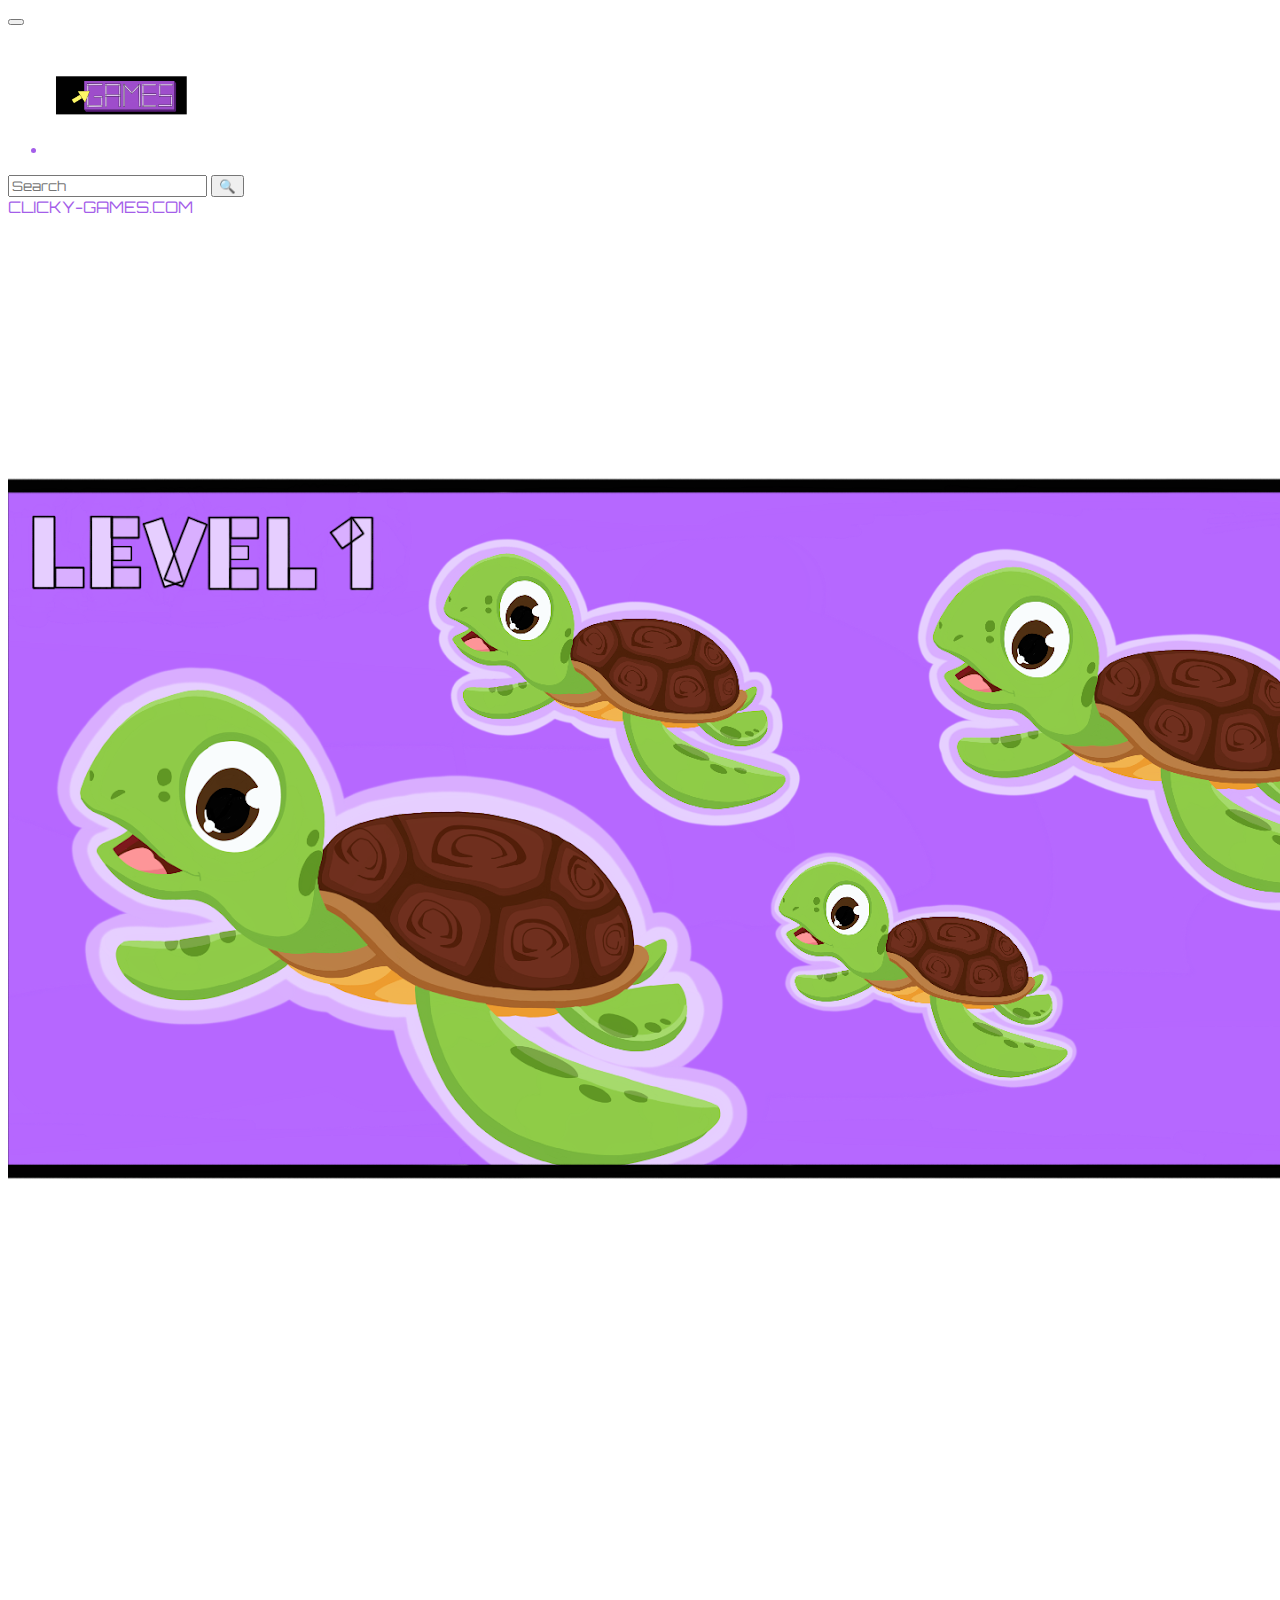
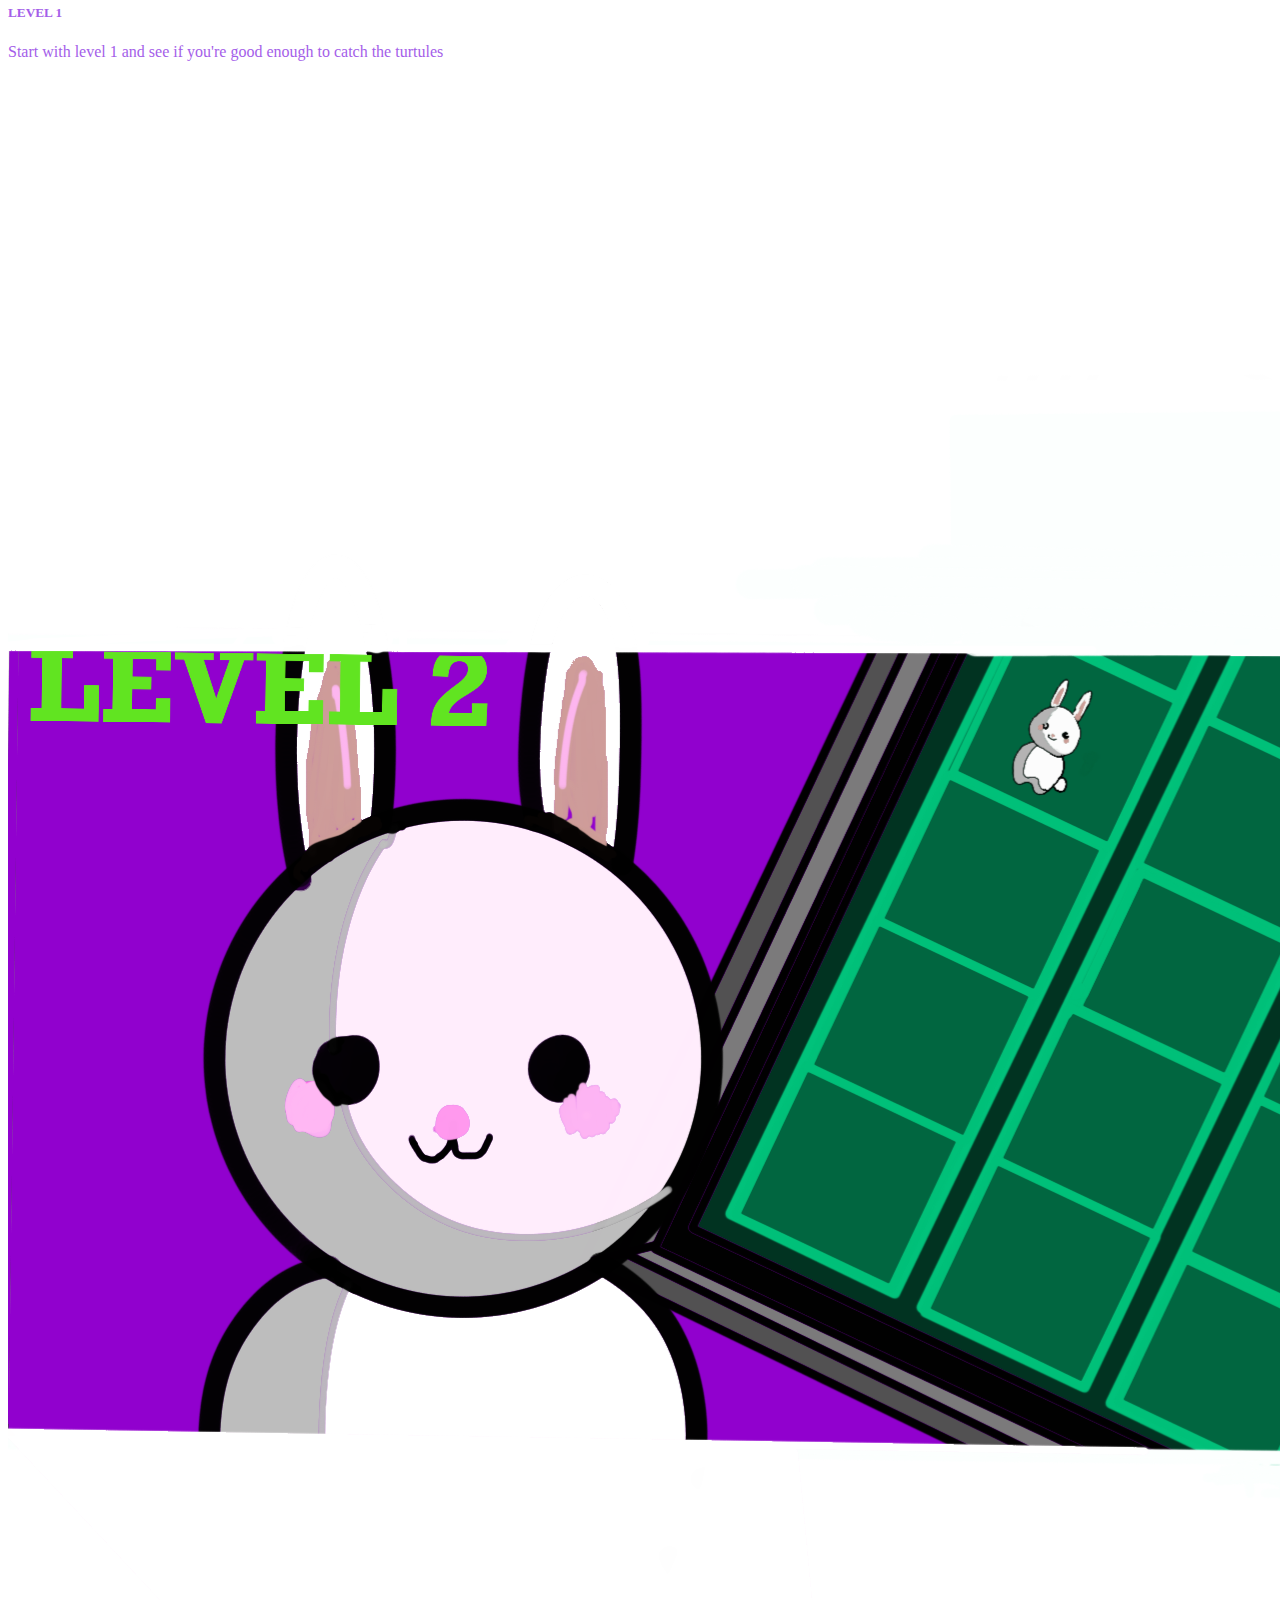
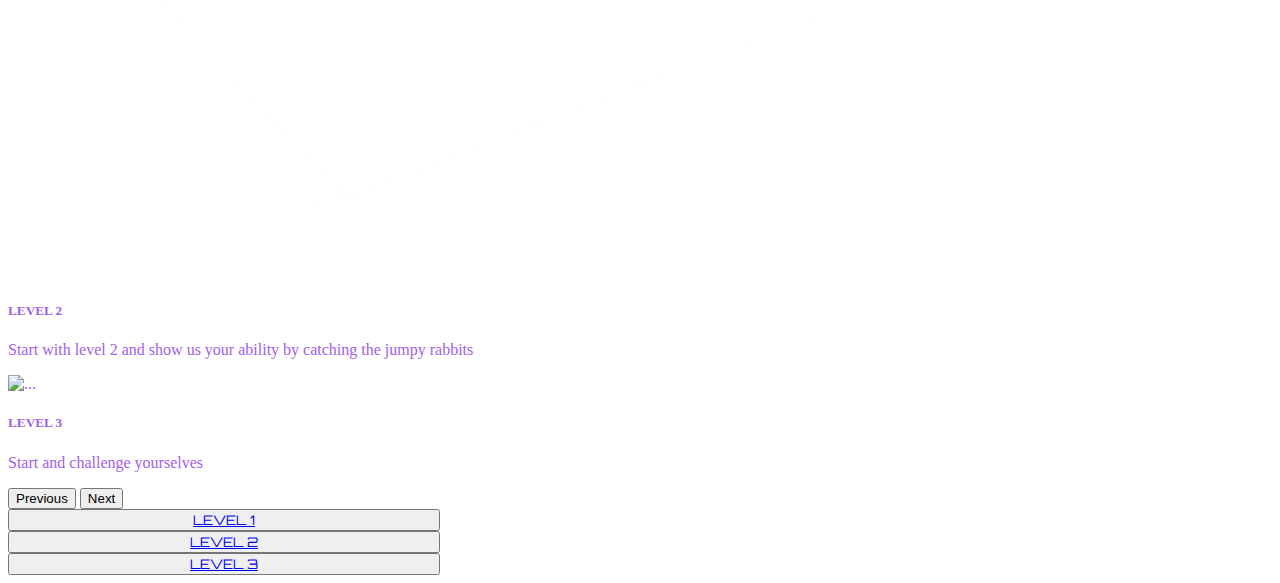
==== index.html @ beeb985d "i added some other things" ====
<!DOCTYPE html>
<html lang="en">
<head>
    <meta charset="UTF-8">
    <meta name="viewport" content="width=device-width, initial-scale=1.0">
    <title style="font-family: 'Orbitron', sans-serif;">CLICKY-GAMES.COM</title>
    <link rel="stylesheet" href="style.css">
    <link href="https://cdn.jsdelivr.net/npm/bootstrap@5.1.3/dist/css/bootstrap.min.css" rel="stylesheet" integrity="sha384-1BmE4kWBq78iYhFldvKuhfTAU6auU8tT94WrHftjDbrCEXSU1oBoqyl2QvZ6jIW3" crossorigin="anonymous">
    <link rel="stylesheet" href="https://cdn.jsdelivr.net/npm/bootstrap-icons@1.7.1/font/bootstrap-icons.css">
    <link rel="preconnect" href="https://fonts.googleapis.com">
    <link rel="preconnect" href="https://fonts.gstatic.com" crossorigin>
    <link href="https://fonts.googleapis.com/css2?family=Orbitron:wght@600&display=swap" rel="stylesheet">
</head>
<body>
    <div class="bg-purple bg-opacity-25">
        <nav class="navbar navbar-expand-lg navbar-primary bg-dark bg-opacity-50 ">
            <div class="container-fluid">
              
              <button class="navbar-toggler" type="button" data-bs-toggle="collapse" data-bs-target="#navbarSupportedContent" aria-controls="navbarSupportedContent" aria-expanded="false" aria-label="Toggle navigation">
                <span class="navbar-toggler-icon"></span>
              </button>
              <div class="collapse navbar-collapse" id="navbarSupportedContent">
                <ul class="navbar-nav me-auto mb-1 mb-lg-0">
                  <li class="nav-item" style="font-family: 'Orbitron', sans-serif;">
                    <a class="nav-link active" aria-current="page" href="#">
                      <img src="clicky-games-logo.png" class="brand-img" alt="" >
                    </a>
                  </li>
                </ul>
                <form class="d-flex">
                  <input class="form-control me-2" style="font-family: 'Orbitron', sans-serif;" type="search" placeholder="Search" aria-label="Search">
                  <button class="btn btn-outline-purple" style="font-family: 'Orbitron', sans-serif;" type="submit">🔍</button>
                </form>
              </div>
            </div>
        </nav>

        <div class="h2 text-center" style="font-family: 'Orbitron', sans-serif;">

            CLICKY-GAMES.COM
        </div>
        <div id="carouselExampleControls" class="carousel slide" data-bs-ride="carousel">
          <div class="carousel-inner">
          <div class="carousel-item active">
            <img src="level1.png" class="d-block w-100 img-fluid" alt="...">
            <div class="carousel-caption d-none d-md-block">
              <h5>LEVEL 1</h5>
              <p>Start with level 1 and see if you're good enough to catch the turtules</p>
            </div>
          </div>
          <div class="carousel-item">
            <img src="level2.png" class="d-block w-100 img-fluid" alt="...">
            <div class="carousel-caption d-none d-md-block">
              <h5>LEVEL 2</h5>
              <p>Start with level 2 and show us your ability by catching the jumpy rabbits</p>
            </div>
          </div>
          <div class="carousel-item">
            <img src="" class="d-block w-100 img-fluid" alt="...">
            <div class="carousel-caption d-none d-md-block">
              <h5>LEVEL 3</h5>
              <p>Start and challenge yourselves</p>
            </div>
          </div>
            </div>
          <button class="carousel-control-prev" type="button" data-bs-target="#carouselExampleControls" data-bs-slide="prev">
            <span class="carousel-control-prev-icon" aria-hidden="true"></span>
          <span class="visually-hidden">Previous</span>
           </button>
          <button class="carousel-control-next" type="button" data-bs-target="#carouselExampleControls" data-bs-slide="next">
          <span class="carousel-control-next-icon" aria-hidden="true"></span>
          <span class="visually-hidden">Next</span>
          </button>
         </div>
        <div class="row">
            
            <div class="col">
              <button class="btn-dark btn-opacity-25 button-start" style="width: 27rem; font-family: 'Orbitron', sans-serif;">
                <a class="text-white" href="level1.html" >
                LEVEL 1
                </a>
              </button>
            </div>  
            <div class="col">

              <button  class="btn-dark btn-opacity-25 button-center" style="width: 27rem; font-family: 'Orbitron', sans-serif;">
                <a class="text-white " href="level2.html" >
                LEVEL 2
                </a>
              </button>

            </div>
            <div class="col" >

               <button  class="btn-dark btn-opacity-25 button-end" style="width: 27rem; font-family: 'Orbitron', sans-serif;">
                <a class="text-white" href="level3.html" >
                LEVEL 3
                </a>
              </button>
            </div>

        </div>


        <script src="https://cdn.jsdelivr.net/npm/bootstrap@5.1.3/dist/js/bootstrap.bundle.min.js" integrity="sha384-ka7Sk0Gln4gmtz2MlQnikT1wXgYsOg+OMhuP+IlRH9sENBO0LRn5q+8nbTov4+1p" crossorigin="anonymous"></script>

  </div>
</body>
</html>
---- style.css ----
.brand-img{
    width: 150px;
}

.bg-purple{
    color: #A45EE9;
}

.text-purple{
    color: #3C1361;
}

.btn-purple{
    color: #bCA0DC;
}

.btn-outline-purple{
    color: #592693;
}
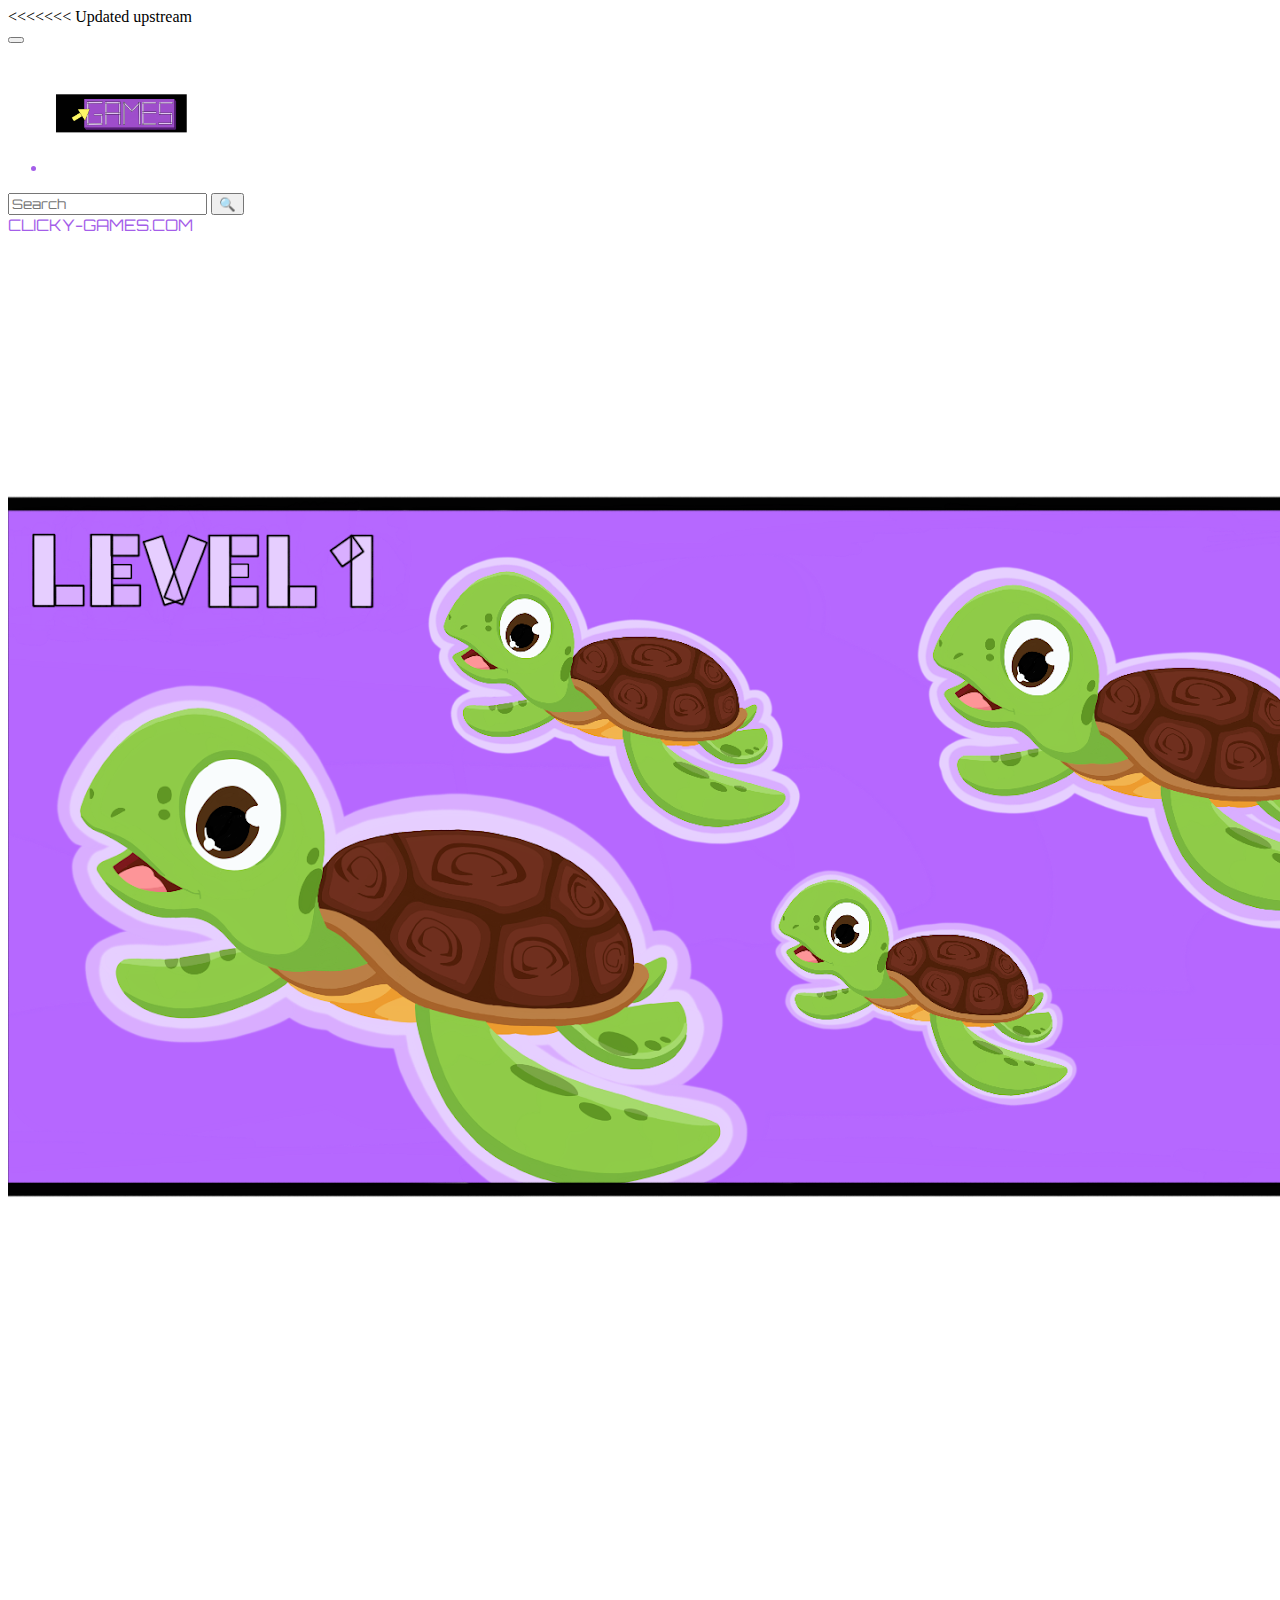
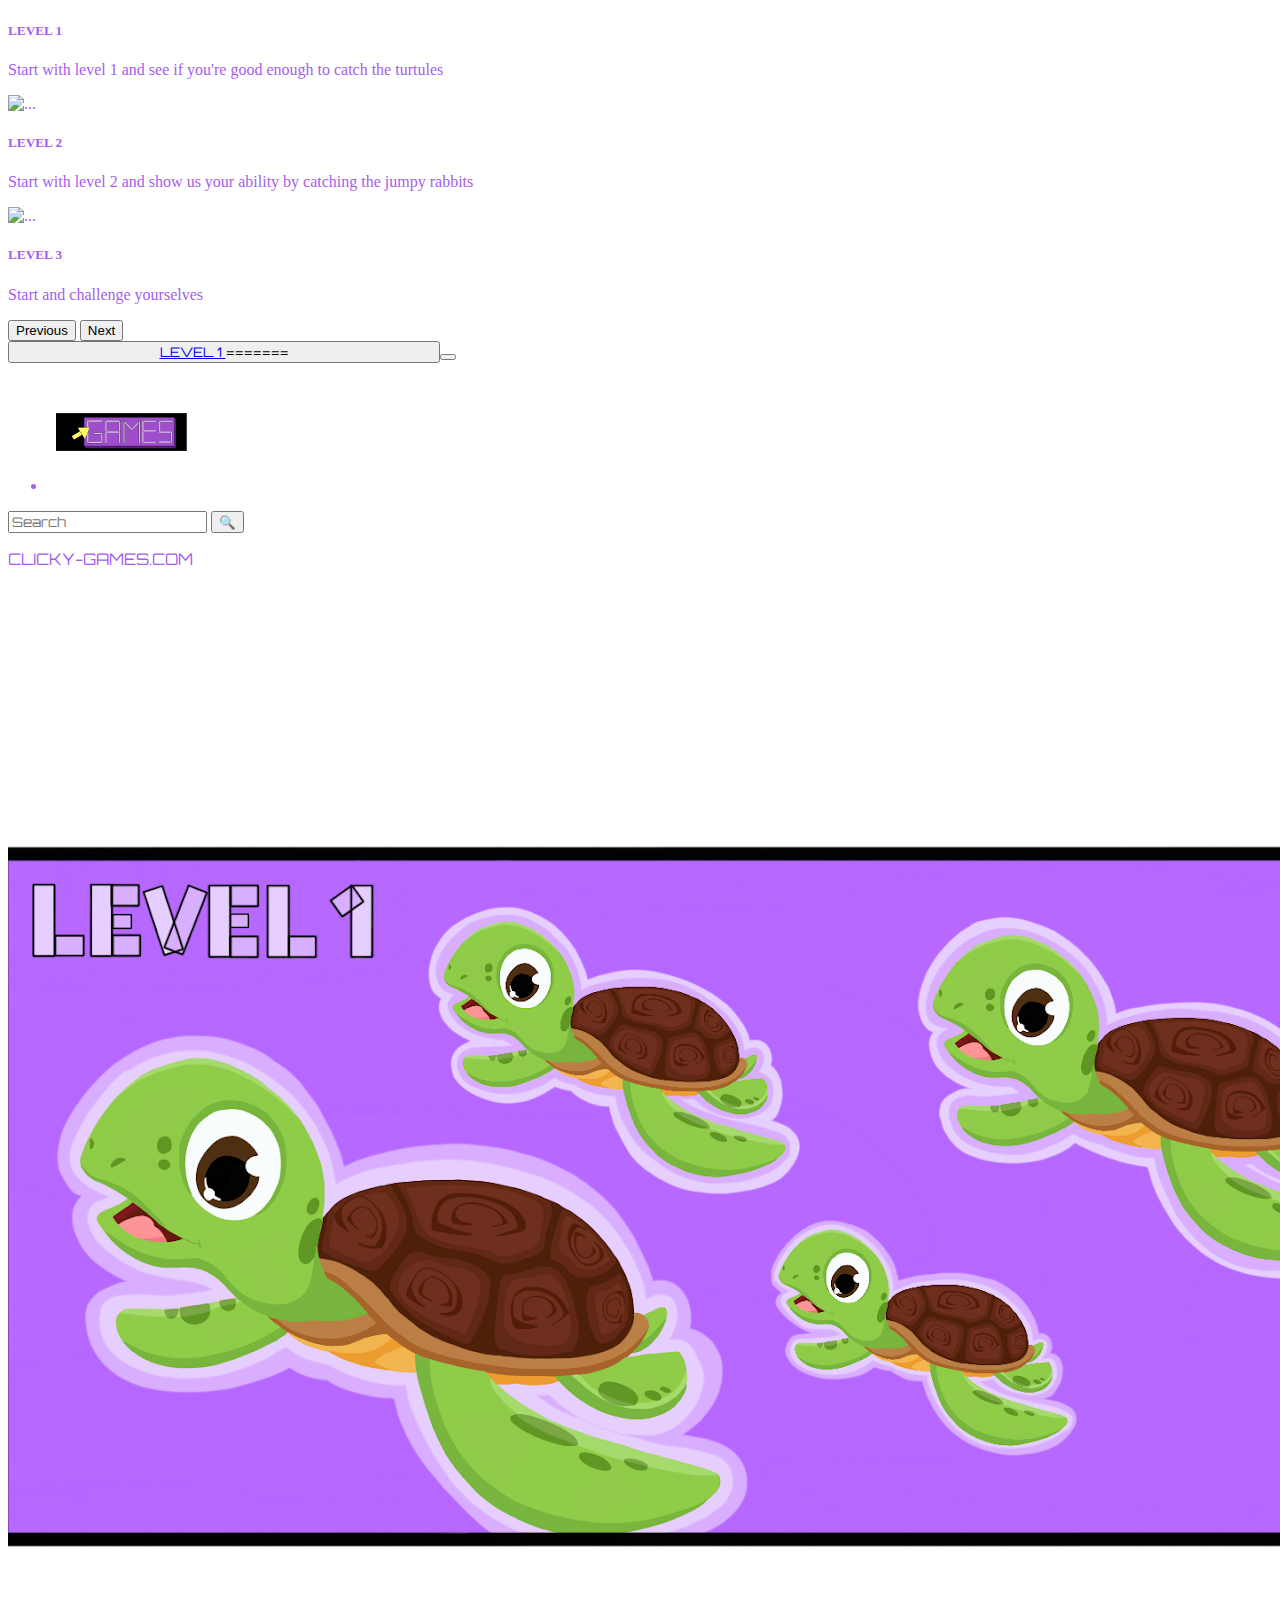
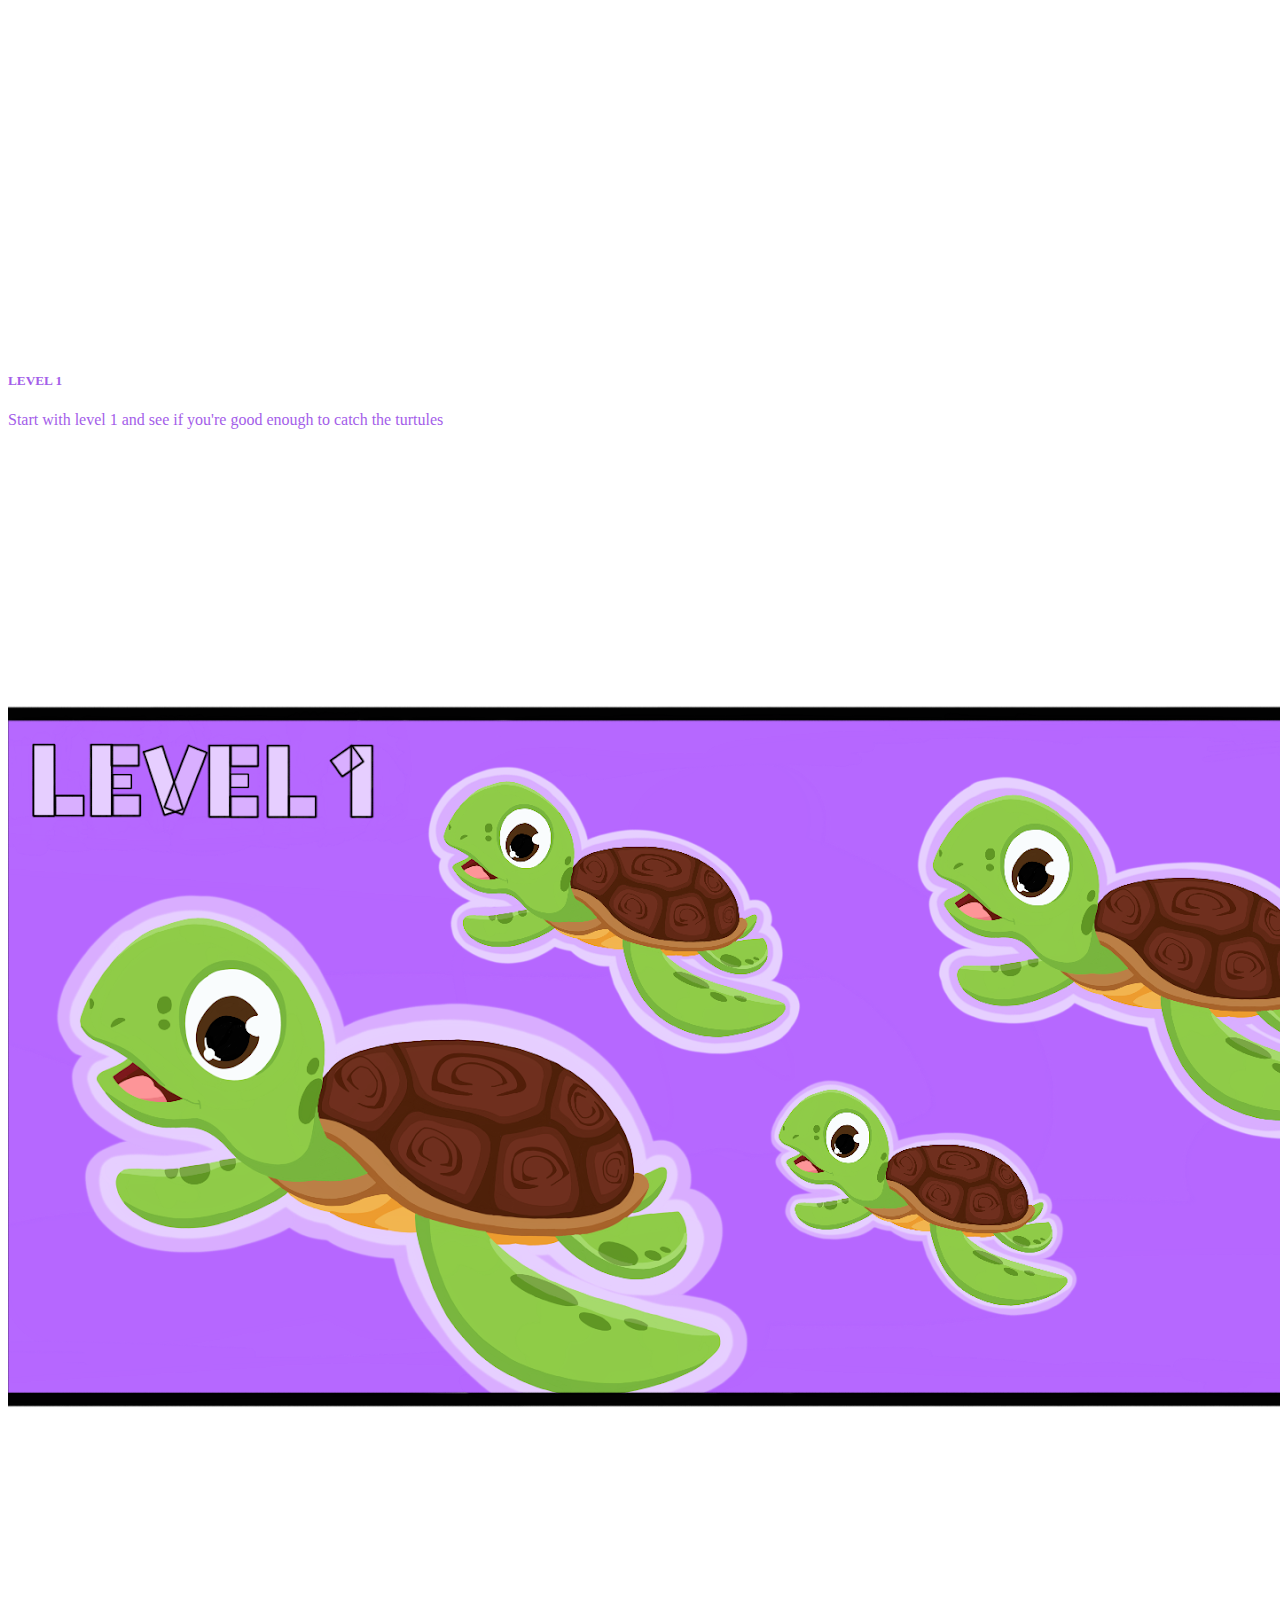
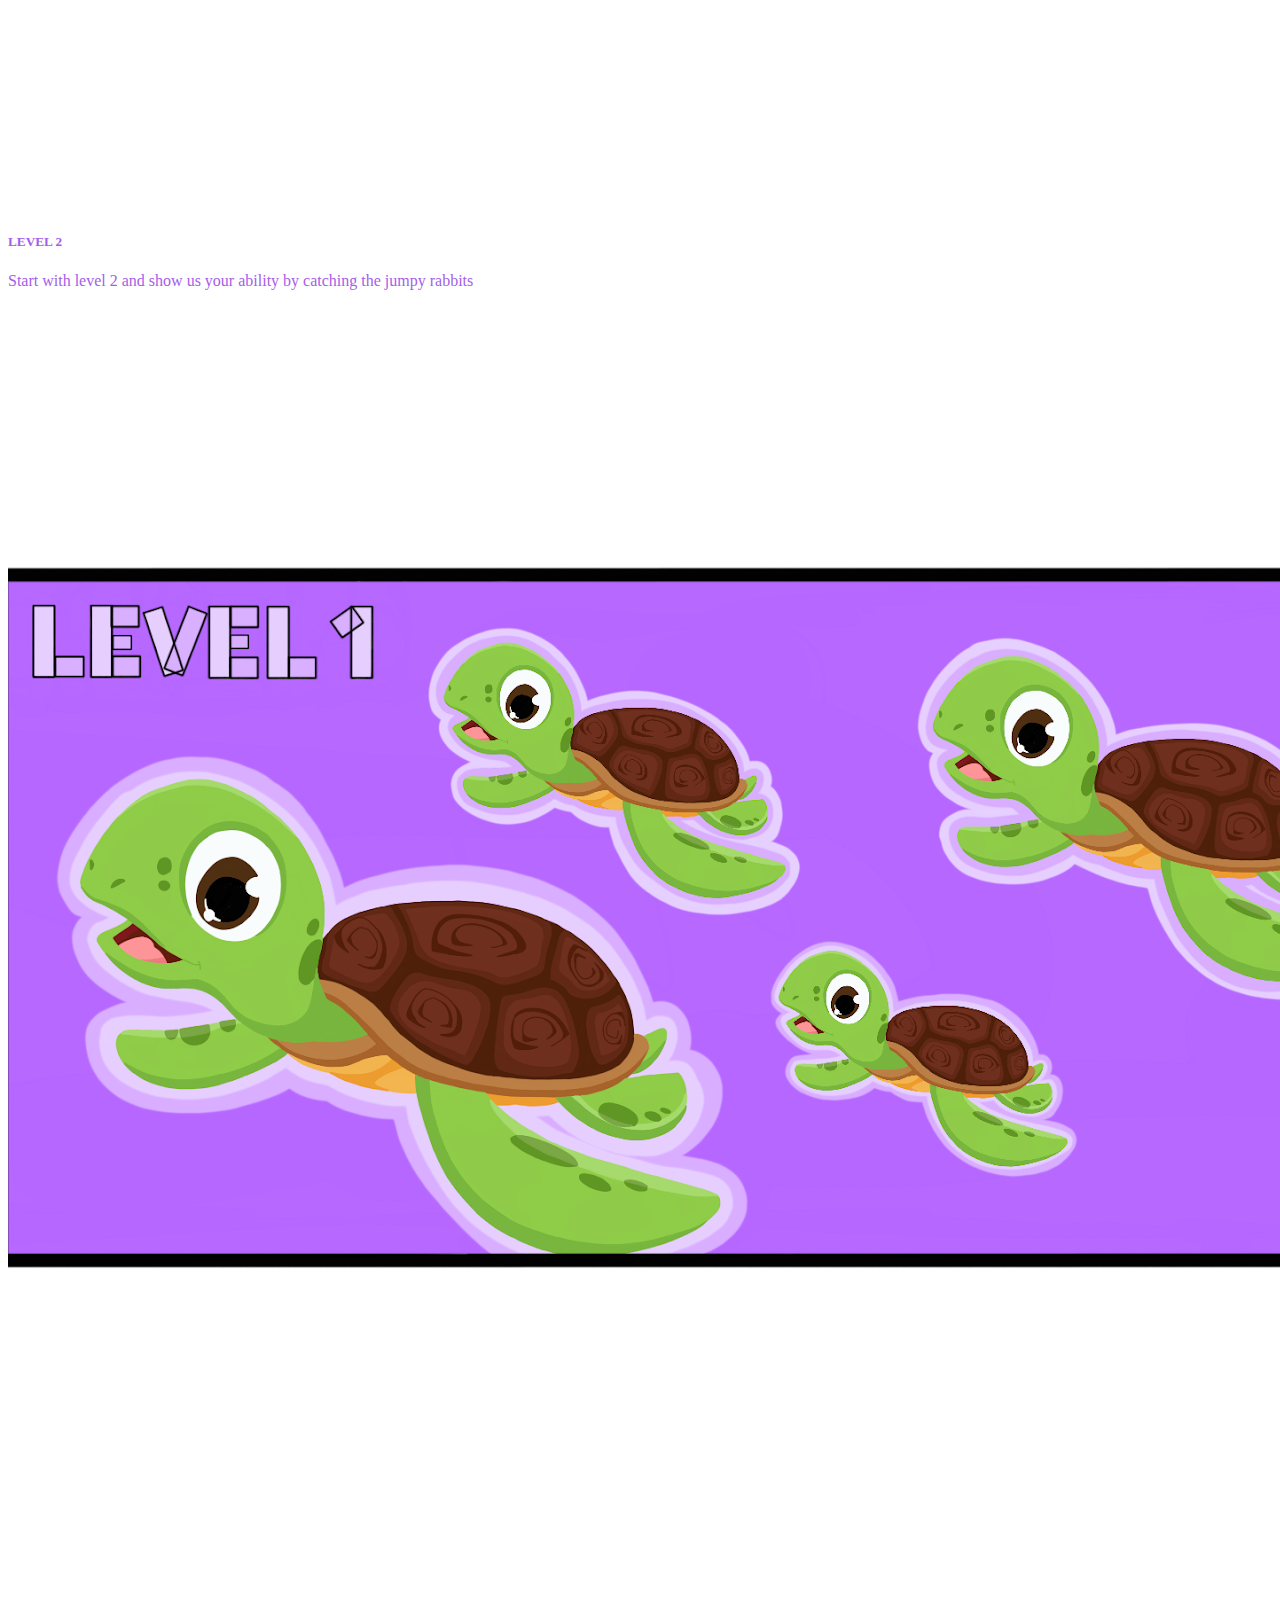
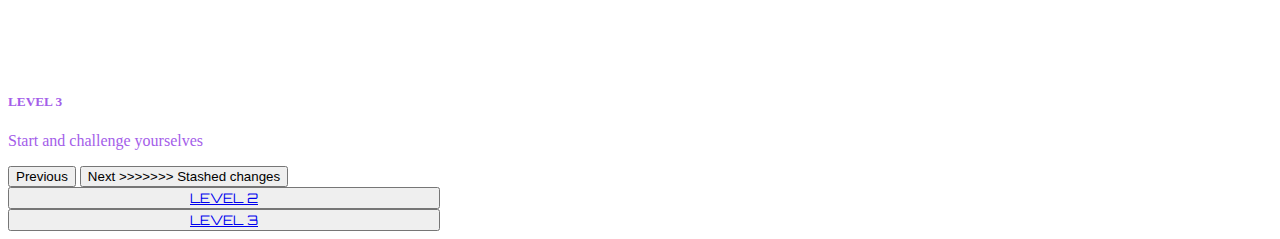
==== commit fafc83d9: "." ====
--- a/index.html
+++ b/index.html
@@ -4,14 +4,83 @@
     <meta charset="UTF-8">
     <meta name="viewport" content="width=device-width, initial-scale=1.0">
     <title style="font-family: 'Orbitron', sans-serif;">CLICKY-GAMES.COM</title>
-    <link rel="stylesheet" href="style.css">
     <link href="https://cdn.jsdelivr.net/npm/bootstrap@5.1.3/dist/css/bootstrap.min.css" rel="stylesheet" integrity="sha384-1BmE4kWBq78iYhFldvKuhfTAU6auU8tT94WrHftjDbrCEXSU1oBoqyl2QvZ6jIW3" crossorigin="anonymous">
     <link rel="stylesheet" href="https://cdn.jsdelivr.net/npm/bootstrap-icons@1.7.1/font/bootstrap-icons.css">
+    <link rel="stylesheet" href="style.css">
     <link rel="preconnect" href="https://fonts.googleapis.com">
     <link rel="preconnect" href="https://fonts.gstatic.com" crossorigin>
     <link href="https://fonts.googleapis.com/css2?family=Orbitron:wght@600&display=swap" rel="stylesheet">
 </head>
 <body>
+<<<<<<< Updated upstream
+  <div class="bg-purple bg-opacity-25">
+    <nav class="navbar navbar-expand-lg navbar-primary bg-dark bg-opacity-50 ">
+        <div class="container-fluid">
+          
+          <button class="navbar-toggler" type="button" data-bs-toggle="collapse" data-bs-target="#navbarSupportedContent" aria-controls="navbarSupportedContent" aria-expanded="false" aria-label="Toggle navigation">
+            <span class="navbar-toggler-icon"></span>
+          </button>
+          <div class="collapse navbar-collapse" id="navbarSupportedContent">
+            <ul class="navbar-nav me-auto mb-1 mb-lg-0">
+              <li class="nav-item" style="font-family: 'Orbitron', sans-serif;">
+                <a class="nav-link active" aria-current="page" href="#">
+                  <img src="clicky-games-logo.png" class="brand-img" alt="" >
+                </a>
+              </li>
+            </ul>
+            <form class="d-flex">
+              <input class="form-control me-2" style="font-family: 'Orbitron', sans-serif;" type="search" placeholder="Search" aria-label="Search">
+              <button class="btn btn-outline-purple" style="font-family: 'Orbitron', sans-serif;" type="submit">🔍</button>
+            </form>
+          </div>
+        </div>
+    </nav>
+
+    <div class="h2 text-center" style="font-family: 'Orbitron', sans-serif;">
+
+        CLICKY-GAMES.COM
+    </div>
+    <div id="carouselExampleControls" class="carousel slide" data-bs-ride="carousel">
+      <div class="carousel-inner">
+      <div class="carousel-item active">
+        <img src="level1.png" class="d-block w-100 img-fluid" alt="...">
+        <div class="carousel-caption d-none d-md-block">
+          <h5>LEVEL 1</h5>
+          <p>Start with level 1 and see if you're good enough to catch the turtules</p>
+        </div>
+      </div>
+      <div class="carousel-item">
+        <img src="level2.png" class="d-block w-100 img-fluid" alt="...">
+        <div class="carousel-caption d-none d-md-block">
+          <h5>LEVEL 2</h5>
+          <p>Start with level 2 and show us your ability by catching the jumpy rabbits</p>
+        </div>
+      </div>
+      <div class="carousel-item">
+        <img src="" class="d-block w-100 img-fluid" alt="...">
+        <div class="carousel-caption d-none d-md-block">
+          <h5>LEVEL 3</h5>
+          <p>Start and challenge yourselves</p>
+        </div>
+      </div>
+        </div>
+      <button class="carousel-control-prev" type="button" data-bs-target="#carouselExampleControls" data-bs-slide="prev">
+        <span class="carousel-control-prev-icon" aria-hidden="true"></span>
+      <span class="visually-hidden">Previous</span>
+       </button>
+      <button class="carousel-control-next" type="button" data-bs-target="#carouselExampleControls" data-bs-slide="next">
+      <span class="carousel-control-next-icon" aria-hidden="true"></span>
+      <span class="visually-hidden">Next</span>
+      </button>
+     </div>
+    <div class="row">
+        
+        <div class="col">
+          <button class="btn-dark btn-opacity-25 button-start" style="width: 27rem; font-family: 'Orbitron', sans-serif;">
+            <a class="text-white" href="level1.html" >
+            LEVEL 1
+            </a>
+=======
     <div class="bg-purple bg-opacity-25">
         <nav class="navbar navbar-expand-lg navbar-primary bg-dark bg-opacity-50 ">
             <div class="container-fluid">
@@ -34,11 +103,7 @@
               </div>
             </div>
         </nav>
-
-        <div class="h2 text-center" style="font-family: 'Orbitron', sans-serif;">
-
-            CLICKY-GAMES.COM
-        </div>
+        <p class="fs-1 text-center" style="font-family: 'Orbitron', sans-serif;"> CLICKY-GAMES.COM</p>
         <div id="carouselExampleControls" class="carousel slide" data-bs-ride="carousel">
           <div class="carousel-inner">
           <div class="carousel-item active">
@@ -49,14 +114,14 @@
             </div>
           </div>
           <div class="carousel-item">
-            <img src="level2.png" class="d-block w-100 img-fluid" alt="...">
+            <img src="level1.png" class="d-block w-100 img-fluid" alt="...">
             <div class="carousel-caption d-none d-md-block">
               <h5>LEVEL 2</h5>
               <p>Start with level 2 and show us your ability by catching the jumpy rabbits</p>
             </div>
           </div>
           <div class="carousel-item">
-            <img src="" class="d-block w-100 img-fluid" alt="...">
+            <img src="level1.png" class="d-block w-100 img-fluid" alt="...">
             <div class="carousel-caption d-none d-md-block">
               <h5>LEVEL 3</h5>
               <p>Start and challenge yourselves</p>
@@ -70,36 +135,28 @@
           <button class="carousel-control-next" type="button" data-bs-target="#carouselExampleControls" data-bs-slide="next">
           <span class="carousel-control-next-icon" aria-hidden="true"></span>
           <span class="visually-hidden">Next</span>
+>>>>>>> Stashed changes
           </button>
-         </div>
-        <div class="row">
-            
-            <div class="col">
-              <button class="btn-dark btn-opacity-25 button-start" style="width: 27rem; font-family: 'Orbitron', sans-serif;">
-                <a class="text-white" href="level1.html" >
-                LEVEL 1
-                </a>
-              </button>
-            </div>  
-            <div class="col">
+        </div>  
+        <div class="col">
 
-              <button  class="btn-dark btn-opacity-25 button-center" style="width: 27rem; font-family: 'Orbitron', sans-serif;">
-                <a class="text-white " href="level2.html" >
-                LEVEL 2
-                </a>
-              </button>
-
-            </div>
-            <div class="col" >
-
-               <button  class="btn-dark btn-opacity-25 button-end" style="width: 27rem; font-family: 'Orbitron', sans-serif;">
-                <a class="text-white" href="level3.html" >
-                LEVEL 3
-                </a>
-              </button>
-            </div>
+          <button  class="btn-dark btn-opacity-25 button-center" style="width: 27rem; font-family: 'Orbitron', sans-serif;">
+            <a class="text-white " href="level2.html" >
+            LEVEL 2
+            </a>
+          </button>
 
         </div>
+        <div class="col" >
+
+           <button  class="btn-dark btn-opacity-25 button-end" style="width: 27rem; font-family: 'Orbitron', sans-serif;">
+            <a class="text-white" href="level3.html" >
+            LEVEL 3
+            </a>
+          </button>
+        </div>
+
+    </div>
 
 
         <script src="https://cdn.jsdelivr.net/npm/bootstrap@5.1.3/dist/js/bootstrap.bundle.min.js" integrity="sha384-ka7Sk0Gln4gmtz2MlQnikT1wXgYsOg+OMhuP+IlRH9sENBO0LRn5q+8nbTov4+1p" crossorigin="anonymous"></script>
--- a/style.css
+++ b/style.css
@@ -16,4 +16,4 @@
 
 .btn-outline-purple{
     color: #592693;
-}+}
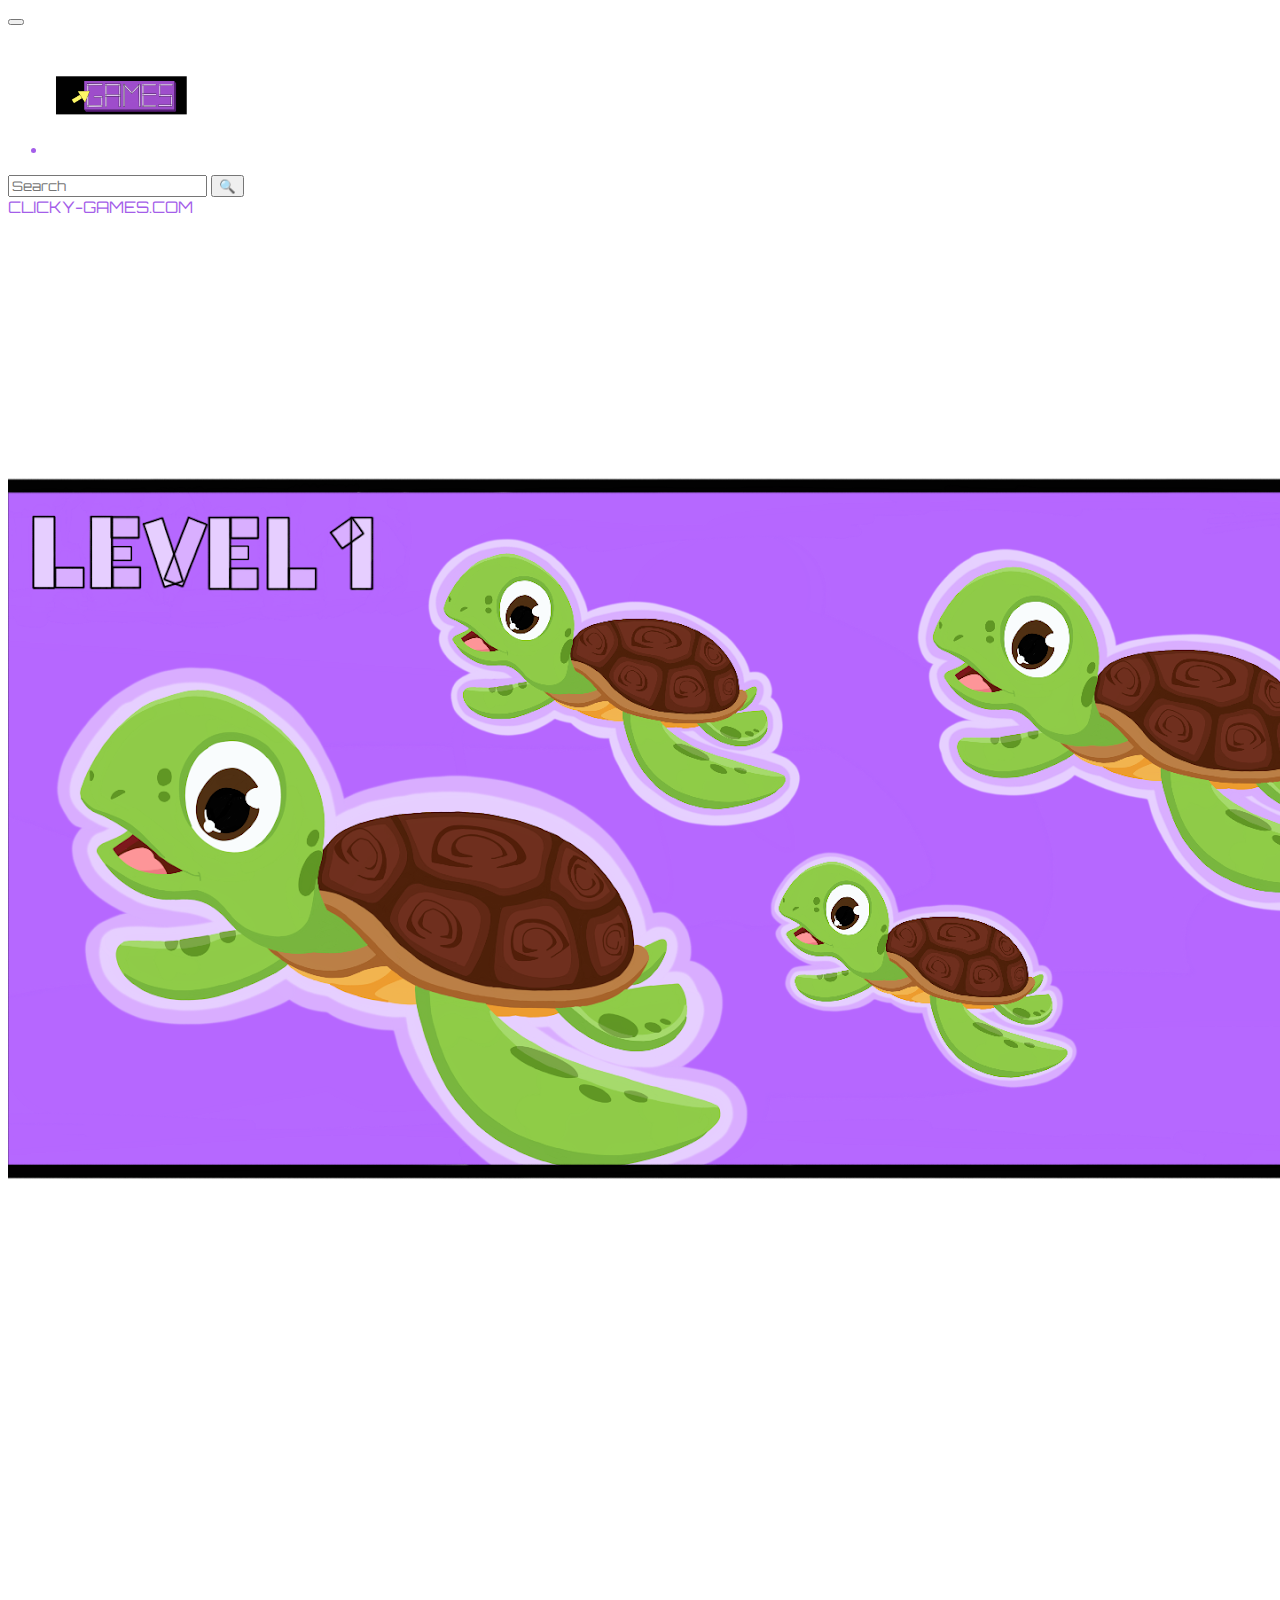
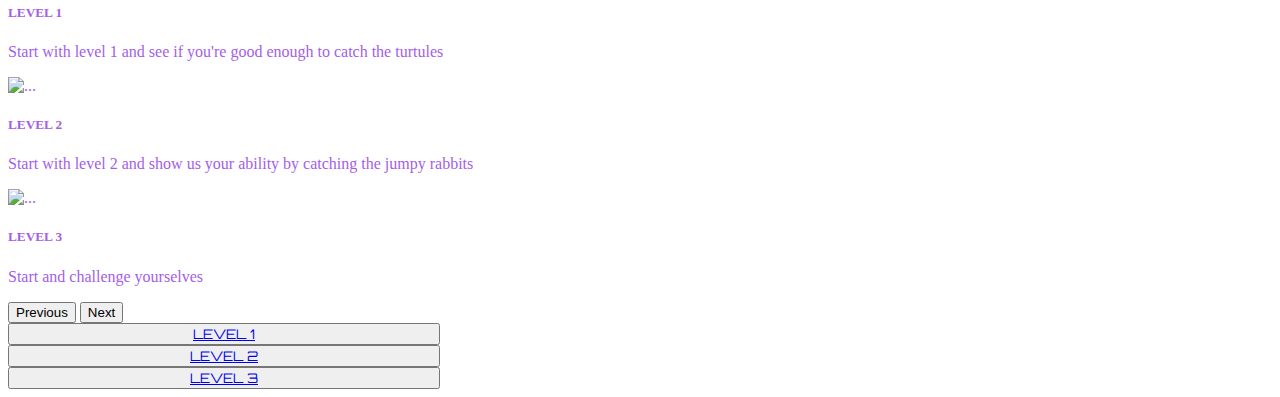
==== commit 4dc0dba8: "." ====
--- a/index.html
+++ b/index.html
@@ -12,7 +12,6 @@
     <link href="https://fonts.googleapis.com/css2?family=Orbitron:wght@600&display=swap" rel="stylesheet">
 </head>
 <body>
-<<<<<<< Updated upstream
   <div class="bg-purple bg-opacity-25">
     <nav class="navbar navbar-expand-lg navbar-primary bg-dark bg-opacity-50 ">
         <div class="container-fluid">
@@ -80,62 +79,6 @@
             <a class="text-white" href="level1.html" >
             LEVEL 1
             </a>
-=======
-    <div class="bg-purple bg-opacity-25">
-        <nav class="navbar navbar-expand-lg navbar-primary bg-dark bg-opacity-50 ">
-            <div class="container-fluid">
-              
-              <button class="navbar-toggler" type="button" data-bs-toggle="collapse" data-bs-target="#navbarSupportedContent" aria-controls="navbarSupportedContent" aria-expanded="false" aria-label="Toggle navigation">
-                <span class="navbar-toggler-icon"></span>
-              </button>
-              <div class="collapse navbar-collapse" id="navbarSupportedContent">
-                <ul class="navbar-nav me-auto mb-1 mb-lg-0">
-                  <li class="nav-item" style="font-family: 'Orbitron', sans-serif;">
-                    <a class="nav-link active" aria-current="page" href="#">
-                      <img src="clicky-games-logo.png" class="brand-img" alt="" >
-                    </a>
-                  </li>
-                </ul>
-                <form class="d-flex">
-                  <input class="form-control me-2" style="font-family: 'Orbitron', sans-serif;" type="search" placeholder="Search" aria-label="Search">
-                  <button class="btn btn-outline-purple" style="font-family: 'Orbitron', sans-serif;" type="submit">🔍</button>
-                </form>
-              </div>
-            </div>
-        </nav>
-        <p class="fs-1 text-center" style="font-family: 'Orbitron', sans-serif;"> CLICKY-GAMES.COM</p>
-        <div id="carouselExampleControls" class="carousel slide" data-bs-ride="carousel">
-          <div class="carousel-inner">
-          <div class="carousel-item active">
-            <img src="level1.png" class="d-block w-100 img-fluid" alt="...">
-            <div class="carousel-caption d-none d-md-block">
-              <h5>LEVEL 1</h5>
-              <p>Start with level 1 and see if you're good enough to catch the turtules</p>
-            </div>
-          </div>
-          <div class="carousel-item">
-            <img src="level1.png" class="d-block w-100 img-fluid" alt="...">
-            <div class="carousel-caption d-none d-md-block">
-              <h5>LEVEL 2</h5>
-              <p>Start with level 2 and show us your ability by catching the jumpy rabbits</p>
-            </div>
-          </div>
-          <div class="carousel-item">
-            <img src="level1.png" class="d-block w-100 img-fluid" alt="...">
-            <div class="carousel-caption d-none d-md-block">
-              <h5>LEVEL 3</h5>
-              <p>Start and challenge yourselves</p>
-            </div>
-          </div>
-            </div>
-          <button class="carousel-control-prev" type="button" data-bs-target="#carouselExampleControls" data-bs-slide="prev">
-            <span class="carousel-control-prev-icon" aria-hidden="true"></span>
-          <span class="visually-hidden">Previous</span>
-           </button>
-          <button class="carousel-control-next" type="button" data-bs-target="#carouselExampleControls" data-bs-slide="next">
-          <span class="carousel-control-next-icon" aria-hidden="true"></span>
-          <span class="visually-hidden">Next</span>
->>>>>>> Stashed changes
           </button>
         </div>  
         <div class="col">
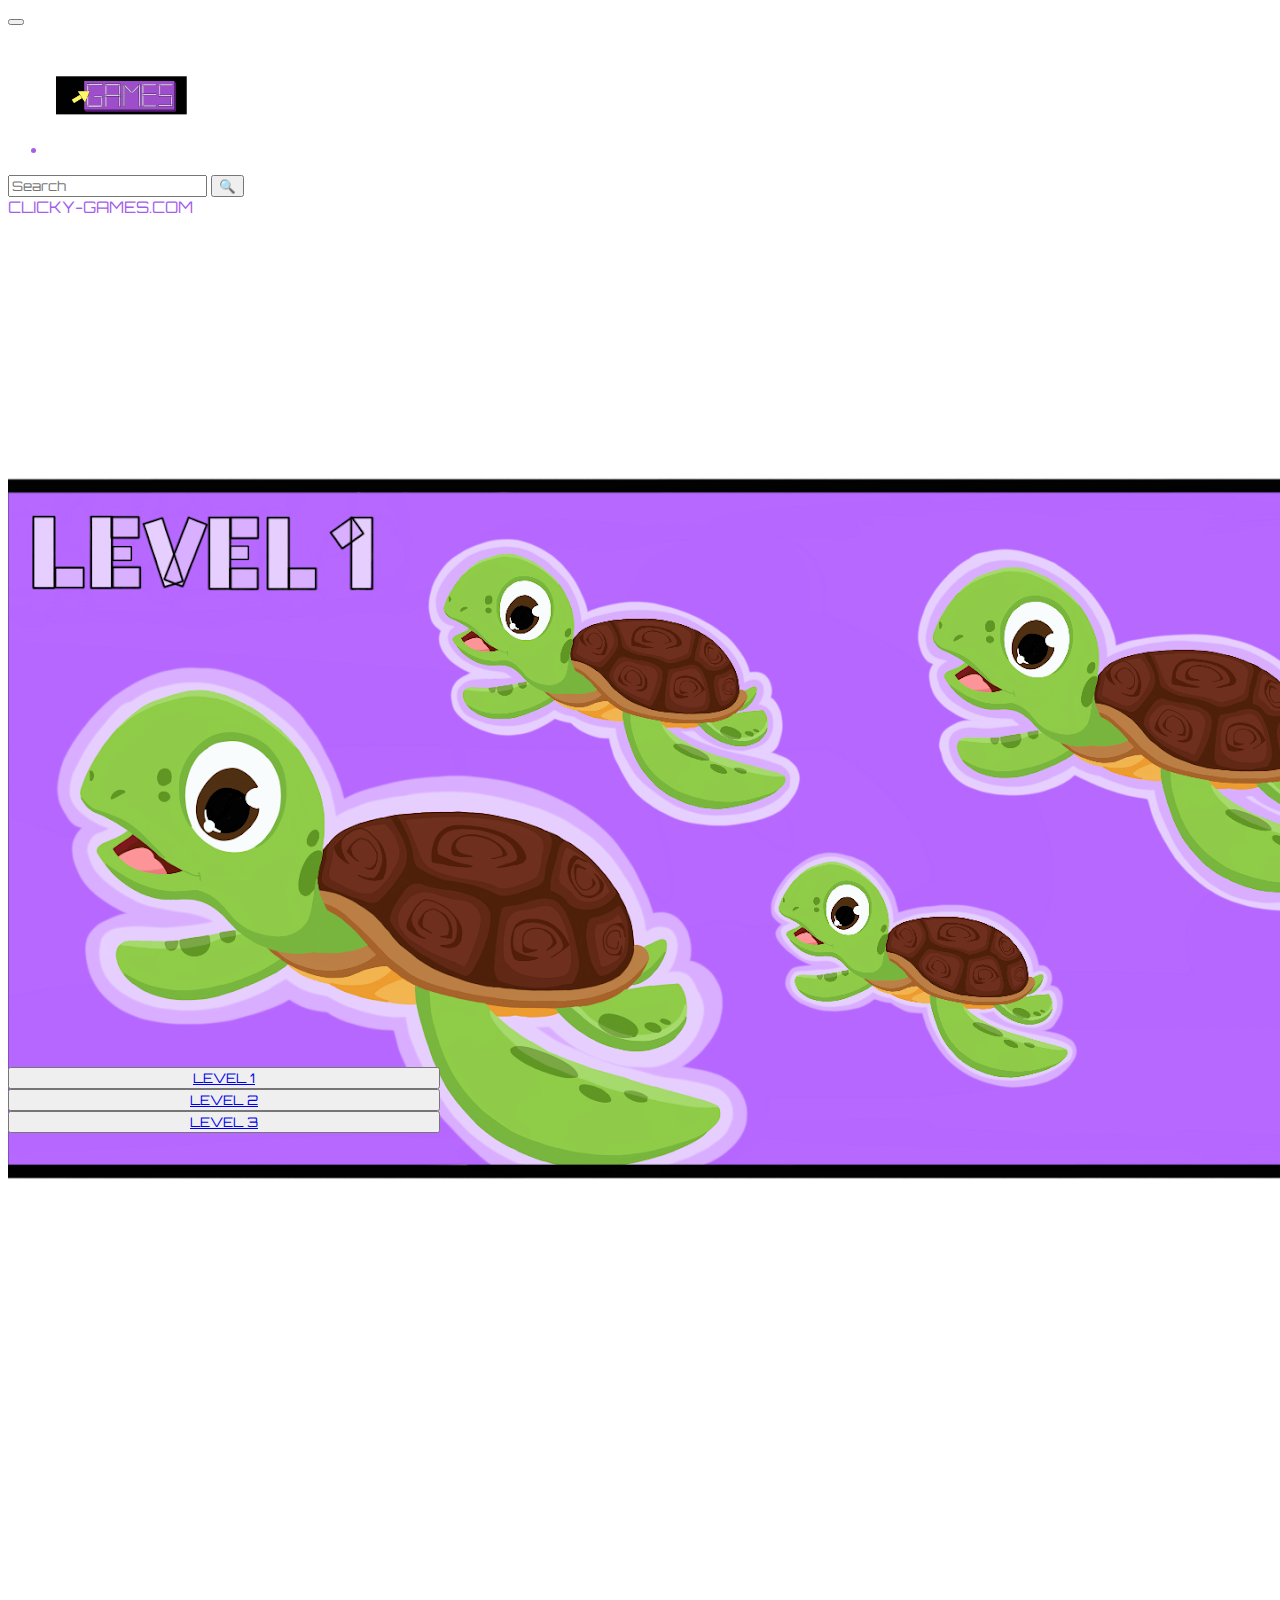
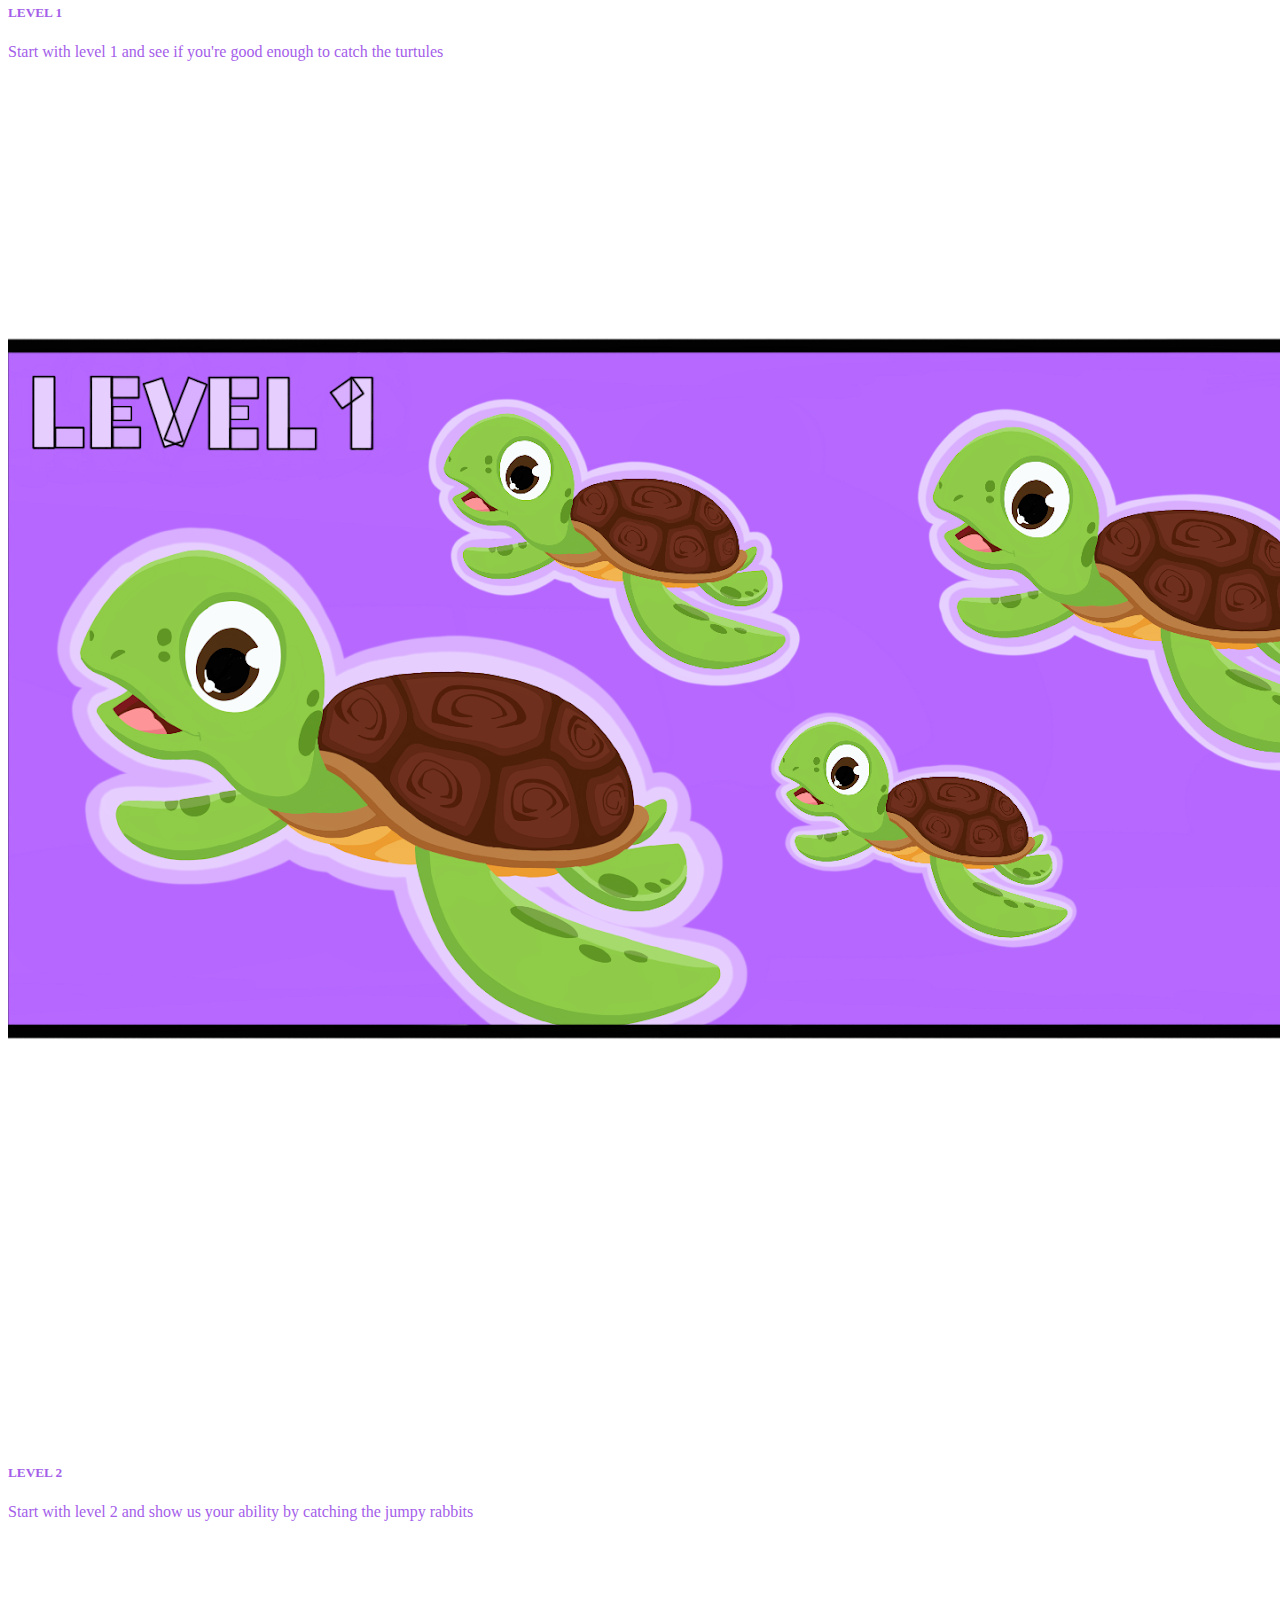
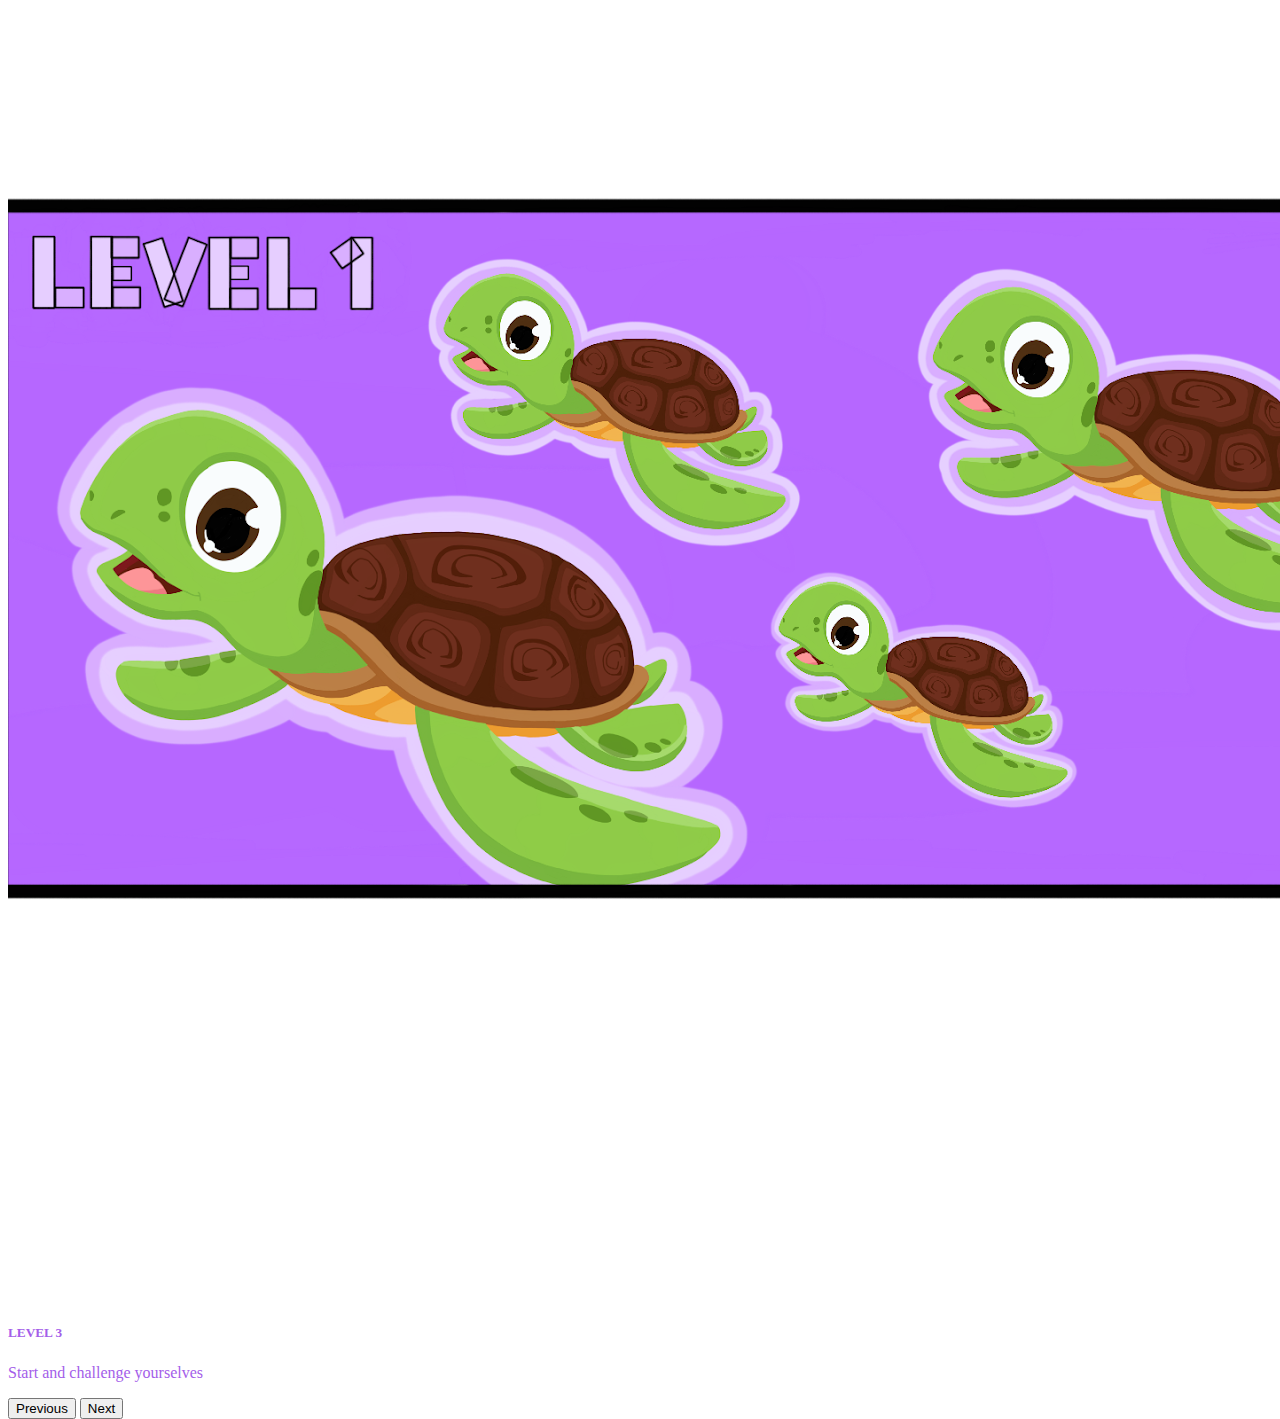
==== commit 62ff9638: "." ====
--- a/index.html
+++ b/index.html
@@ -44,22 +44,22 @@
       <div class="carousel-item active">
         <img src="level1.png" class="d-block w-100 img-fluid" alt="...">
         <div class="carousel-caption d-none d-md-block">
-          <h5>LEVEL 1</h5>
-          <p>Start with level 1 and see if you're good enough to catch the turtules</p>
+          <h5 class="text-dark">LEVEL 1</h5>
+          <p class="text-dark">Start with level 1 and see if you're good enough to catch the turtules</p>
         </div>
       </div>
       <div class="carousel-item">
-        <img src="level2.png" class="d-block w-100 img-fluid" alt="...">
+        <img src="level1.png" class="d-block w-100 img-fluid" alt="...">
         <div class="carousel-caption d-none d-md-block">
-          <h5>LEVEL 2</h5>
-          <p>Start with level 2 and show us your ability by catching the jumpy rabbits</p>
+          <h5 class="text-dark">LEVEL 2</h5>
+          <p class="text-dark">Start with level 2 and show us your ability by catching the jumpy rabbits</p>
         </div>
       </div>
       <div class="carousel-item">
-        <img src="" class="d-block w-100 img-fluid" alt="...">
+        <img src="level1.png" class="d-block w-100 img-fluid" alt="...">
         <div class="carousel-caption d-none d-md-block">
-          <h5>LEVEL 3</h5>
-          <p>Start and challenge yourselves</p>
+          <h5 class="text-dark">LEVEL 3</h5>
+          <p class="text-dark">Start and challenge yourselves</p>
         </div>
       </div>
         </div>
--- a/style.css
+++ b/style.css
@@ -1,5 +1,10 @@
 .brand-img{
     width: 150px;
+}
+
+.carousel{
+    width:1440px; 
+    height:850px
 }
 
 .bg-purple{
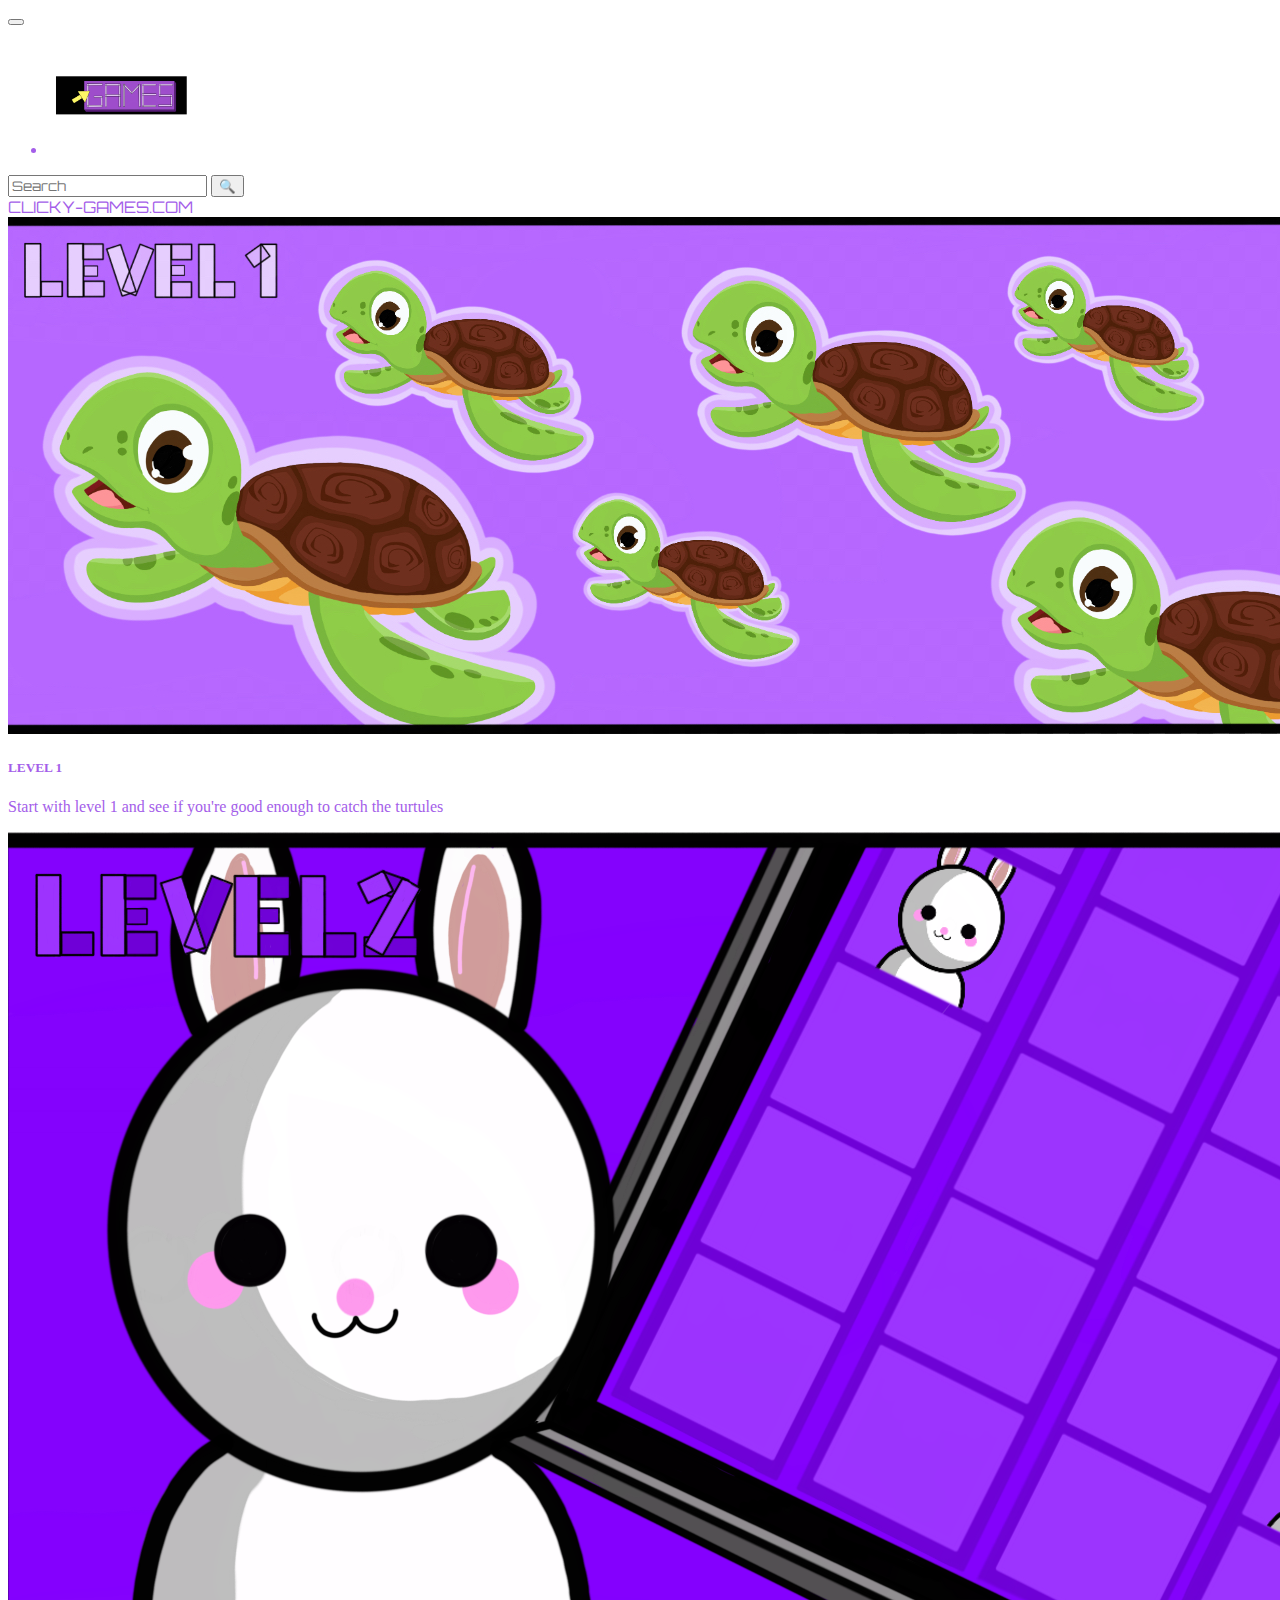
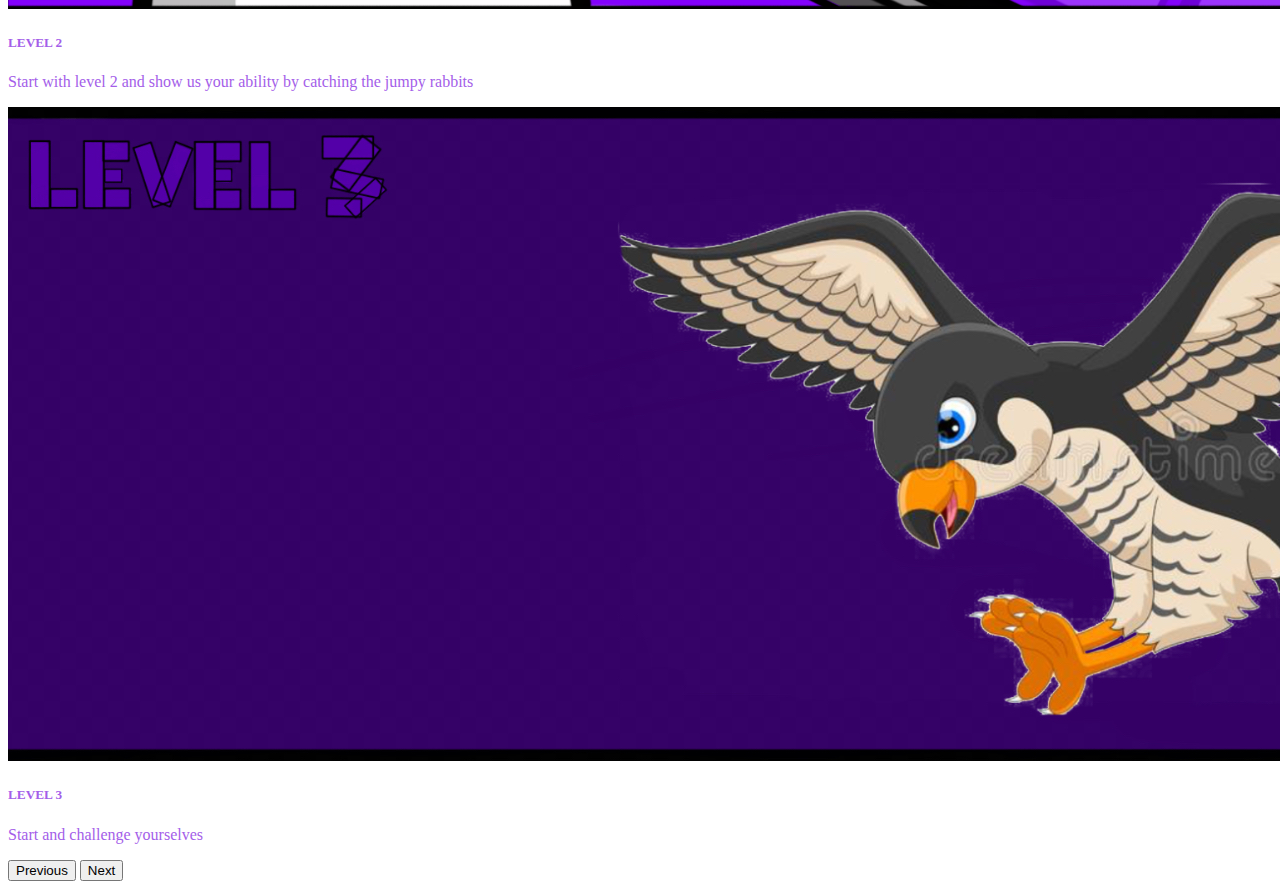
==== commit a48f28c3: "files added and code devided" ====
--- a/index.html
+++ b/index.html
@@ -39,39 +39,39 @@
 
         CLICKY-GAMES.COM
     </div>
-    <div id="carouselExampleControls" class="carousel slide" data-bs-ride="carousel">
+    <div id="carouselExampleControls" class="carousel slide pos-r w-100" data-bs-ride="carousel">
       <div class="carousel-inner">
-      <div class="carousel-item active">
-        <img src="level1.png" class="d-block w-100 img-fluid" alt="...">
-        <div class="carousel-caption d-none d-md-block">
-          <h5 class="text-dark">LEVEL 1</h5>
-          <p class="text-dark">Start with level 1 and see if you're good enough to catch the turtules</p>
+        <div class="carousel-item active">
+          <img src="level1 .png" class="d-block w-100 img-fluid" alt="...">
+          <div class="carousel-caption d-none d-md-block">
+            <h5 class="text-light">LEVEL 1</h5>
+            <p class="text-light">Start with level 1 and see if you're good enough to catch the turtules</p>
+          </div>
+        </div>
+        <div class="carousel-item">
+          <img src="level 2 .png" class="d-block w-100 img-fluid" alt="">
+          <div class="carousel-caption d-none d-md-block">
+            <h5 class="text-light">LEVEL 2</h5>
+            <p class="text-light">Start with level 2 and show us your ability by catching the jumpy rabbits</p>
+          </div>
+        </div>
+        <div class="carousel-item">
+          <img src="level3.png" class="d-block w-100 img-fluid" alt="...">
+          <div class="carousel-caption d-none d-md-block">
+            <h5 class="text-dark">LEVEL 3</h5>
+            <p class="text-dark">Start and challenge yourselves</p>
+          </div>
         </div>
       </div>
-      <div class="carousel-item">
-        <img src="level1.png" class="d-block w-100 img-fluid" alt="...">
-        <div class="carousel-caption d-none d-md-block">
-          <h5 class="text-dark">LEVEL 2</h5>
-          <p class="text-dark">Start with level 2 and show us your ability by catching the jumpy rabbits</p>
-        </div>
-      </div>
-      <div class="carousel-item">
-        <img src="level1.png" class="d-block w-100 img-fluid" alt="...">
-        <div class="carousel-caption d-none d-md-block">
-          <h5 class="text-dark">LEVEL 3</h5>
-          <p class="text-dark">Start and challenge yourselves</p>
-        </div>
-      </div>
-        </div>
       <button class="carousel-control-prev" type="button" data-bs-target="#carouselExampleControls" data-bs-slide="prev">
         <span class="carousel-control-prev-icon" aria-hidden="true"></span>
       <span class="visually-hidden">Previous</span>
-       </button>
+        </button>
       <button class="carousel-control-next" type="button" data-bs-target="#carouselExampleControls" data-bs-slide="next">
       <span class="carousel-control-next-icon" aria-hidden="true"></span>
       <span class="visually-hidden">Next</span>
       </button>
-     </div>
+    </div>
     <div class="row">
         
         <div class="col">
--- a/style.css
+++ b/style.css
@@ -22,3 +22,8 @@
 .btn-outline-purple{
     color: #592693;
 }
+
+
+.carousel-item{
+    position: relative;
+}